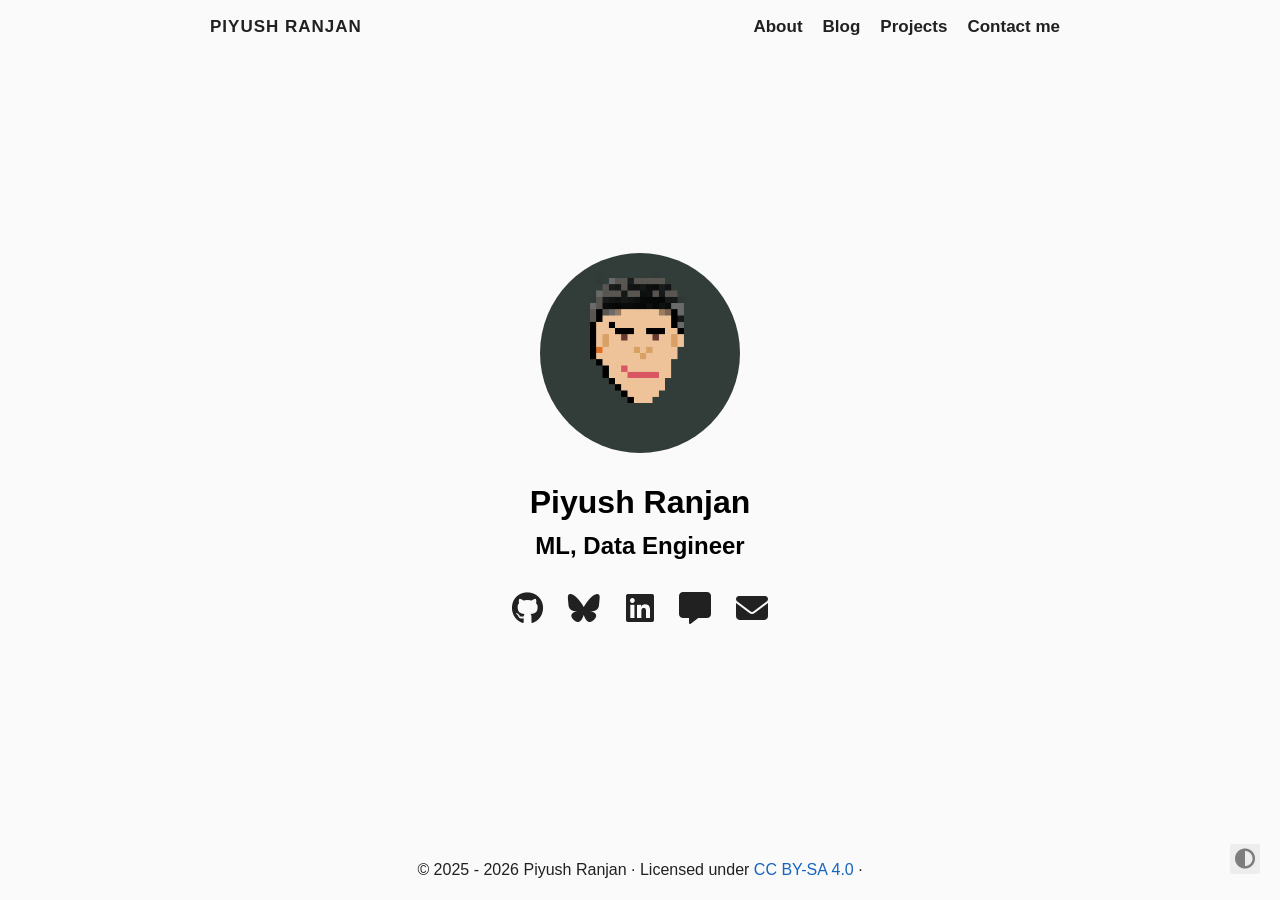
==== index.html @ a6a9a060 "deployment - Fri Jan  2 19:40:59 2026" ====
<!DOCTYPE html>
<html lang="en">

<head><script src="/livereload.js?mindelay=10&amp;v=2&amp;port=1313&amp;path=livereload" data-no-instant defer></script>
  <title>Piyush Ranjan</title>
  <meta charset="utf-8">
<meta name="viewport" content="width=device-width, initial-scale=1.0">
<meta name="color-scheme" content="light dark">




<meta name="author" content="Piyush Ranjan">
<meta name="description" content="My personal devlog">
<meta name="keywords" content="blog,developer,ml,ai">



  <meta name="twitter:card" content="summary">
  <meta name="twitter:title" content="Piyush Ranjan">
  <meta name="twitter:description" content="My personal devlog">

<meta property="og:url" content="http://localhost:1313/">
  <meta property="og:site_name" content="Piyush Ranjan">
  <meta property="og:title" content="Piyush Ranjan">
  <meta property="og:description" content="My personal devlog">
  <meta property="og:locale" content="en">
  <meta property="og:type" content="website">




<link rel="canonical" href="http://localhost:1313/">


<link rel="preload" href="/fonts/fa-brands-400.woff2" as="font" type="font/woff2" crossorigin>
<link rel="preload" href="/fonts/fa-regular-400.woff2" as="font" type="font/woff2" crossorigin>
<link rel="preload" href="/fonts/fa-solid-900.woff2" as="font" type="font/woff2" crossorigin>


  
  
  <link rel="stylesheet" href="/css/coder.css" media="screen">






  
    
    
    <link rel="stylesheet" href="/css/coder-dark.css" media="screen">
  



 




<link rel="icon" type="image/svg+xml" href="/favicon.svg" sizes="any">
<link rel="icon" type="image/png" href="/images/favicon-32x32.png" sizes="32x32">
<link rel="icon" type="image/png" href="/images/favicon-16x16.png" sizes="16x16">

<link rel="apple-touch-icon" href="/apple-touch-icon.png">
<link rel="apple-touch-icon" sizes="180x180" href="/apple-touch-icon.png">

<link rel="manifest" href="/site.webmanifest">
<link rel="mask-icon" href="/images/safari-pinned-tab.svg" color="#5bbad5">


<link rel="alternate" type="application/rss+xml" href="/index.xml" title="Piyush Ranjan" />


<meta name="generator" content="Hugo 0.151.2">





</head>






<body class="preload-transitions colorscheme-auto">
  
<div class="float-container">
    <a id="dark-mode-toggle" class="colorscheme-toggle">
        <i class="fa-solid fa-adjust fa-fw" aria-hidden="true"></i>
    </a>
</div>


  <main class="wrapper">
    <nav class="navigation">
  <section class="container">
    
    <a class="navigation-title" href="http://localhost:1313/">
      Piyush Ranjan
    </a>
    
    
      <input type="checkbox" id="menu-toggle" />
      <label class="menu-button float-right" for="menu-toggle">
        <i class="fa-solid fa-bars fa-fw" aria-hidden="true"></i>
      </label>
      <ul class="navigation-list">
        
          
            <li class="navigation-item">
              <a class="navigation-link " href="/about/">About</a>
            </li>
          
            <li class="navigation-item">
              <a class="navigation-link " href="/posts/">Blog</a>
            </li>
          
            <li class="navigation-item">
              <a class="navigation-link " href="/projects/">Projects</a>
            </li>
          
            <li class="navigation-item">
              <a class="navigation-link " href="/contact/">Contact me</a>
            </li>
          
        
        
      </ul>
    
  </section>
</nav>


    <div class="content">
      
  <section class="container centered">
  <div class="about">
    
  
    <div class="avatar"><img src="/images/avatar.png" alt="avatar"></div>
  




    <h1>Piyush Ranjan</h1>

<h2>ML, Data Engineer<br></h2>



    
<ul>
  
    
      <li>
        <a href="https://github.com/piyuple/" aria-label="Github"   >
          <i class="fa-brands fa-github fa-2x" aria-hidden="true"></i>
        </a>
      </li>
    
  
    
      <li>
        <a href="https://bsky.app/profile/piyuple.dev" aria-label="BlueSky"   >
          <i class="fa-brands fa-bluesky fa-2x" aria-hidden="true"></i>
        </a>
      </li>
    
  
    
      <li>
        <a href="https://www.linkedin.com/in/piyuple/" aria-label="LinkedIn"   >
          <i class="fa-brands fa-linkedin fa-2x" aria-hidden="true"></i>
        </a>
      </li>
    
  
    
      <li>
        <a href="https://matrix.to/#/@piyuple:matrix.org" aria-label="Matrix"   >
          <i class="fa-solid fa-message fa-2x" aria-hidden="true"></i>
        </a>
      </li>
    
  
    
      <li>
        <a href="mailto:hello@piyuple.dev" aria-label="Mail"   >
          <i class="fa-solid fa-envelope fa-2x" aria-hidden="true"></i>
        </a>
      </li>
    
  
</ul>

  </div>

  

</section>


    </div>

    <footer class="footer">
  <section class="container">
    ©
    
      2025 -
    
    2026
     Piyush Ranjan 
    ·
    
      Licensed under <a rel="license" href="http://creativecommons.org/licenses/by-sa/4.0/">CC BY-SA 4.0</a>
    ·
    
    
  </section>
</footer>

  </main>

  

  
  
  <script src="/js/coder.js"></script>
  

  

  


  

  

  

  

  

  

  

  

  

  

  

  

  

  

  

  

  
</body>
</html>
---- css/coder-dark.css ----
body.colorscheme-dark {
  color: #dadada;
  background-color: #212121; }
  body.colorscheme-dark a {
    color: #42a5f5; }
  body.colorscheme-dark h1,
  body.colorscheme-dark h2,
  body.colorscheme-dark h3,
  body.colorscheme-dark h4,
  body.colorscheme-dark h5,
  body.colorscheme-dark h6 {
    color: #dadada; }
    body.colorscheme-dark h1:hover .heading-link,
    body.colorscheme-dark h2:hover .heading-link,
    body.colorscheme-dark h3:hover .heading-link,
    body.colorscheme-dark h4:hover .heading-link,
    body.colorscheme-dark h5:hover .heading-link,
    body.colorscheme-dark h6:hover .heading-link {
      visibility: visible; }
    body.colorscheme-dark h1 .heading-link,
    body.colorscheme-dark h2 .heading-link,
    body.colorscheme-dark h3 .heading-link,
    body.colorscheme-dark h4 .heading-link,
    body.colorscheme-dark h5 .heading-link,
    body.colorscheme-dark h6 .heading-link {
      color: #42a5f5;
      font-weight: inherit;
      text-decoration: none;
      font-size: 80%;
      visibility: hidden; }
    body.colorscheme-dark h1 .title-link,
    body.colorscheme-dark h2 .title-link,
    body.colorscheme-dark h3 .title-link,
    body.colorscheme-dark h4 .title-link,
    body.colorscheme-dark h5 .title-link,
    body.colorscheme-dark h6 .title-link {
      color: inherit;
      font-weight: inherit;
      text-decoration: none; }
  body.colorscheme-dark pre code {
    background-color: inherit;
    color: inherit; }
  body.colorscheme-dark code {
    background-color: #4f4f4f;
    color: #dadada; }
  body.colorscheme-dark blockquote {
    border-left: 2px solid #424242; }
  body.colorscheme-dark th,
  body.colorscheme-dark td {
    padding: 1.6rem; }
  body.colorscheme-dark table {
    border-collapse: collapse; }
  body.colorscheme-dark table td,
  body.colorscheme-dark table th {
    border: 2px solid #dadada; }
  body.colorscheme-dark table tr:first-child th {
    border-top: 0; }
  body.colorscheme-dark table tr:last-child td {
    border-bottom: 0; }
  body.colorscheme-dark table tr td:first-child,
  body.colorscheme-dark table tr th:first-child {
    border-left: 0; }
  body.colorscheme-dark table tr td:last-child,
  body.colorscheme-dark table tr th:last-child {
    border-right: 0; }

@media (prefers-color-scheme: dark) {
  body.colorscheme-auto {
    color: #dadada;
    background-color: #212121; }
    body.colorscheme-auto a {
      color: #42a5f5; }
    body.colorscheme-auto h1,
    body.colorscheme-auto h2,
    body.colorscheme-auto h3,
    body.colorscheme-auto h4,
    body.colorscheme-auto h5,
    body.colorscheme-auto h6 {
      color: #dadada; }
      body.colorscheme-auto h1:hover .heading-link,
      body.colorscheme-auto h2:hover .heading-link,
      body.colorscheme-auto h3:hover .heading-link,
      body.colorscheme-auto h4:hover .heading-link,
      body.colorscheme-auto h5:hover .heading-link,
      body.colorscheme-auto h6:hover .heading-link {
        visibility: visible; }
      body.colorscheme-auto h1 .heading-link,
      body.colorscheme-auto h2 .heading-link,
      body.colorscheme-auto h3 .heading-link,
      body.colorscheme-auto h4 .heading-link,
      body.colorscheme-auto h5 .heading-link,
      body.colorscheme-auto h6 .heading-link {
        color: #42a5f5;
        font-weight: inherit;
        text-decoration: none;
        font-size: 80%;
        visibility: hidden; }
      body.colorscheme-auto h1 .title-link,
      body.colorscheme-auto h2 .title-link,
      body.colorscheme-auto h3 .title-link,
      body.colorscheme-auto h4 .title-link,
      body.colorscheme-auto h5 .title-link,
      body.colorscheme-auto h6 .title-link {
        color: inherit;
        font-weight: inherit;
        text-decoration: none; }
    body.colorscheme-auto pre code {
      background-color: inherit;
      color: inherit; }
    body.colorscheme-auto code {
      background-color: #4f4f4f;
      color: #dadada; }
    body.colorscheme-auto blockquote {
      border-left: 2px solid #424242; }
    body.colorscheme-auto th,
    body.colorscheme-auto td {
      padding: 1.6rem; }
    body.colorscheme-auto table {
      border-collapse: collapse; }
    body.colorscheme-auto table td,
    body.colorscheme-auto table th {
      border: 2px solid #dadada; }
    body.colorscheme-auto table tr:first-child th {
      border-top: 0; }
    body.colorscheme-auto table tr:last-child td {
      border-bottom: 0; }
    body.colorscheme-auto table tr td:first-child,
    body.colorscheme-auto table tr th:first-child {
      border-left: 0; }
    body.colorscheme-auto table tr td:last-child,
    body.colorscheme-auto table tr th:last-child {
      border-right: 0; } }

body.colorscheme-dark .content .post .tags .tag {
  background-color: #424242; }
  body.colorscheme-dark .content .post .tags .tag a {
    color: #dadada; }
  body.colorscheme-dark .content .post .tags .tag a:active {
    color: #dadada; }

body.colorscheme-dark .content .list ul li .title {
  color: #dadada; }
  body.colorscheme-dark .content .list ul li .title:hover, body.colorscheme-dark .content .list ul li .title:focus {
    color: #42a5f5; }

body.colorscheme-dark .content .centered .about ul li a {
  color: #dadada; }
  body.colorscheme-dark .content .centered .about ul li a:hover, body.colorscheme-dark .content .centered .about ul li a:focus {
    color: #42a5f5; }

@media (prefers-color-scheme: dark) {
  body.colorscheme-auto .content .post .tags .tag {
    background-color: #424242; }
    body.colorscheme-auto .content .post .tags .tag a {
      color: #dadada; }
    body.colorscheme-auto .content .post .tags .tag a:active {
      color: #dadada; }
  body.colorscheme-auto .content .list ul li .title {
    color: #dadada; }
    body.colorscheme-auto .content .list ul li .title:hover, body.colorscheme-auto .content .list ul li .title:focus {
      color: #42a5f5; }
  body.colorscheme-auto .content .centered .about ul li a {
    color: #dadada; }
    body.colorscheme-auto .content .centered .about ul li a:hover, body.colorscheme-auto .content .centered .about ul li a:focus {
      color: #42a5f5; } }

body.colorscheme-dark .notice .notice-title {
  border-bottom: 1px solid #212121; }

@media (prefers-color-scheme: dark) {
  body.colorscheme-auto .notice .notice-title {
    border-bottom: 1px solid #212121; } }

body.colorscheme-dark .navigation a,
body.colorscheme-dark .navigation span {
  color: #dadada; }

body.colorscheme-dark .navigation a:hover, body.colorscheme-dark .navigation a:focus {
  color: #42a5f5; }

@media only screen and (max-width: 768px) {
  body.colorscheme-dark .navigation .navigation-list {
    background-color: #212121;
    border-top: solid 2px #424242;
    border-bottom: solid 2px #424242; } }

@media only screen and (max-width: 768px) {
  body.colorscheme-dark .navigation .navigation-list .menu-separator {
    border-top: 2px solid #dadada; } }

@media only screen and (max-width: 768px) {
  body.colorscheme-dark .navigation #menu-toggle:checked + label > i {
    color: #424242; } }

body.colorscheme-dark .navigation i {
  color: #dadada; }
  body.colorscheme-dark .navigation i:hover, body.colorscheme-dark .navigation i:focus {
    color: #42a5f5; }

body.colorscheme-dark .navigation .menu-button i:hover, body.colorscheme-dark .navigation .menu-button i:focus {
  color: #dadada; }

@media (prefers-color-scheme: dark) {
  body.colorscheme-auto .navigation a,
  body.colorscheme-auto .navigation span {
    color: #dadada; }
  body.colorscheme-auto .navigation a:hover, body.colorscheme-auto .navigation a:focus {
    color: #42a5f5; } }

@media only screen and (prefers-color-scheme: dark) and (max-width: 768px) {
  body.colorscheme-auto .navigation .navigation-list {
    background-color: #212121;
    border-top: solid 2px #424242;
    border-bottom: solid 2px #424242; } }

@media only screen and (prefers-color-scheme: dark) and (max-width: 768px) {
  body.colorscheme-auto .navigation .navigation-list .menu-separator {
    border-top: 2px solid #dadada; } }

@media only screen and (prefers-color-scheme: dark) and (max-width: 768px) {
  body.colorscheme-auto .navigation #menu-toggle:checked + label > i {
    color: #424242; } }

@media (prefers-color-scheme: dark) {
  body.colorscheme-auto .navigation i {
    color: #dadada; }
    body.colorscheme-auto .navigation i:hover, body.colorscheme-auto .navigation i:focus {
      color: #42a5f5; }
  body.colorscheme-auto .navigation .menu-button i:hover, body.colorscheme-auto .navigation .menu-button i:focus {
    color: #dadada; } }

body.colorscheme-dark .tabs label.tab-label {
  background-color: #424242;
  border-color: #4f4f4f; }

body.colorscheme-dark .tabs input.tab-input:checked + label.tab-label {
  background-color: #212121; }

body.colorscheme-dark .tabs .tab-content {
  background-color: #212121;
  border-color: #4f4f4f; }

@media (prefers-color-scheme: dark) {
  body.colorscheme-auto .tabs label.tab-label {
    background-color: #424242;
    border-color: #4f4f4f; }
  body.colorscheme-auto .tabs input.tab-input:checked + label.tab-label {
    background-color: #212121; }
  body.colorscheme-auto .tabs .tab-content {
    background-color: #212121;
    border-color: #4f4f4f; } }

body.colorscheme-dark .taxonomy-element {
  background-color: #424242; }
  body.colorscheme-dark .taxonomy-element a {
    color: #dadada; }
  body.colorscheme-dark .taxonomy-element a:active {
    color: #dadada; }

@media (prefers-color-scheme: dark) {
  body.colorscheme-auto .taxonomy-element {
    background-color: #424242; }
    body.colorscheme-auto .taxonomy-element a {
      color: #dadada; }
    body.colorscheme-auto .taxonomy-element a:active {
      color: #dadada; } }

body.colorscheme-dark .footer a {
  color: #42a5f5; }

@media (prefers-color-scheme: dark) {
  body.colorscheme-auto .footer a {
    color: #42a5f5; } }

body.colorscheme-dark .float-container a {
  color: #dadada;
  background-color: #424242; }
  body.colorscheme-dark .float-container a:hover, body.colorscheme-dark .float-container a:focus {
    color: #42a5f5; }
    @media only screen and (max-width: 768px) {
      body.colorscheme-dark .float-container a:hover, body.colorscheme-dark .float-container a:focus {
        color: #dadada; } }
@media (prefers-color-scheme: dark) {
  body.colorscheme-auto .float-container a {
    color: #dadada;
    background-color: #424242; }
    body.colorscheme-auto .float-container a:hover, body.colorscheme-auto .float-container a:focus {
      color: #42a5f5; } }
    @media only screen and (prefers-color-scheme: dark) and (max-width: 768px) {
      body.colorscheme-auto .float-container a:hover, body.colorscheme-auto .float-container a:focus {
        color: #dadada; } }
body.colorscheme-dark {
  /* Background */
  /* PreWrapper */
  /* Other */
  /* Error */
  /* CodeLine */
  /* LineLink */
  /* LineTableTD */
  /* LineTable */
  /* LineHighlight */
  /* LineNumbersTable */
  /* LineNumbers */
  /* Line */
  /* Keyword */
  /* KeywordConstant */
  /* KeywordDeclaration */
  /* KeywordNamespace */
  /* KeywordPseudo */
  /* KeywordReserved */
  /* KeywordType */
  /* Name */
  /* NameAttribute */
  /* NameBuiltin */
  /* NameBuiltinPseudo */
  /* NameClass */
  /* NameConstant */
  /* NameDecorator */
  /* NameEntity */
  /* NameException */
  /* NameFunction */
  /* NameFunctionMagic */
  /* NameLabel */
  /* NameNamespace */
  /* NameOther */
  /* NameProperty */
  /* NameTag */
  /* NameVariable */
  /* NameVariableClass */
  /* NameVariableGlobal */
  /* NameVariableInstance */
  /* NameVariableMagic */
  /* Literal */
  /* LiteralDate */
  /* LiteralString */
  /* LiteralStringAffix */
  /* LiteralStringBacktick */
  /* LiteralStringChar */
  /* LiteralStringDelimiter */
  /* LiteralStringDoc */
  /* LiteralStringDouble */
  /* LiteralStringEscape */
  /* LiteralStringHeredoc */
  /* LiteralStringInterpol */
  /* LiteralStringOther */
  /* LiteralStringRegex */
  /* LiteralStringSingle */
  /* LiteralStringSymbol */
  /* LiteralNumber */
  /* LiteralNumberBin */
  /* LiteralNumberFloat */
  /* LiteralNumberHex */
  /* LiteralNumberInteger */
  /* LiteralNumberIntegerLong */
  /* LiteralNumberOct */
  /* Operator */
  /* OperatorWord */
  /* Punctuation */
  /* Comment */
  /* CommentHashbang */
  /* CommentMultiline */
  /* CommentSingle */
  /* CommentSpecial */
  /* CommentPreproc */
  /* CommentPreprocFile */
  /* Generic */
  /* GenericDeleted */
  /* GenericEmph */
  /* GenericError */
  /* GenericHeading */
  /* GenericInserted */
  /* GenericOutput */
  /* GenericPrompt */
  /* GenericStrong */
  /* GenericSubheading */
  /* GenericTraceback */
  /* GenericUnderline */
  /* TextWhitespace */ }
  body.colorscheme-dark .bg {
    color: #c9d1d9;
    background-color: #0d1117; }
  body.colorscheme-dark .chroma {
    color: #c9d1d9;
    background-color: #0d1117; }
  body.colorscheme-dark .chroma .err {
    color: #f85149; }
  body.colorscheme-dark .chroma .lnlinks {
    outline: none;
    text-decoration: none;
    color: inherit; }
  body.colorscheme-dark .chroma .lntd {
    vertical-align: top;
    padding: 0;
    margin: 0;
    border: 0; }
  body.colorscheme-dark .chroma .lntable {
    border-spacing: 0;
    padding: 0;
    margin: 0;
    border: 0; }
  body.colorscheme-dark .chroma .hl {
    background-color: #ffffcc; }
  body.colorscheme-dark .chroma .lnt {
    white-space: pre;
    user-select: none;
    margin-right: 0.4em;
    padding: 0 0.4em 0 0.4em;
    color: #64686c; }
  body.colorscheme-dark .chroma .ln {
    white-space: pre;
    user-select: none;
    margin-right: 0.4em;
    padding: 0 0.4em 0 0.4em;
    color: #6e7681; }
  body.colorscheme-dark .chroma .line {
    display: flex; }
  body.colorscheme-dark .chroma .k {
    color: #ff7b72; }
  body.colorscheme-dark .chroma .kc {
    color: #79c0ff; }
  body.colorscheme-dark .chroma .kd {
    color: #ff7b72; }
  body.colorscheme-dark .chroma .kn {
    color: #ff7b72; }
  body.colorscheme-dark .chroma .kp {
    color: #79c0ff; }
  body.colorscheme-dark .chroma .kr {
    color: #ff7b72; }
  body.colorscheme-dark .chroma .kt {
    color: #ff7b72; }
  body.colorscheme-dark .chroma .nc {
    color: #f0883e;
    font-weight: bold; }
  body.colorscheme-dark .chroma .no {
    color: #79c0ff;
    font-weight: bold; }
  body.colorscheme-dark .chroma .nd {
    color: #d2a8ff;
    font-weight: bold; }
  body.colorscheme-dark .chroma .ni {
    color: #ffa657; }
  body.colorscheme-dark .chroma .ne {
    color: #f0883e;
    font-weight: bold; }
  body.colorscheme-dark .chroma .nf {
    color: #d2a8ff;
    font-weight: bold; }
  body.colorscheme-dark .chroma .nl {
    color: #79c0ff;
    font-weight: bold; }
  body.colorscheme-dark .chroma .nn {
    color: #ff7b72; }
  body.colorscheme-dark .chroma .py {
    color: #79c0ff; }
  body.colorscheme-dark .chroma .nt {
    color: #7ee787; }
  body.colorscheme-dark .chroma .nv {
    color: #79c0ff; }
  body.colorscheme-dark .chroma .l {
    color: #a5d6ff; }
  body.colorscheme-dark .chroma .ld {
    color: #79c0ff; }
  body.colorscheme-dark .chroma .s {
    color: #a5d6ff; }
  body.colorscheme-dark .chroma .sa {
    color: #79c0ff; }
  body.colorscheme-dark .chroma .sb {
    color: #a5d6ff; }
  body.colorscheme-dark .chroma .sc {
    color: #a5d6ff; }
  body.colorscheme-dark .chroma .dl {
    color: #79c0ff; }
  body.colorscheme-dark .chroma .sd {
    color: #a5d6ff; }
  body.colorscheme-dark .chroma .s2 {
    color: #a5d6ff; }
  body.colorscheme-dark .chroma .se {
    color: #79c0ff; }
  body.colorscheme-dark .chroma .sh {
    color: #79c0ff; }
  body.colorscheme-dark .chroma .si {
    color: #a5d6ff; }
  body.colorscheme-dark .chroma .sx {
    color: #a5d6ff; }
  body.colorscheme-dark .chroma .sr {
    color: #79c0ff; }
  body.colorscheme-dark .chroma .s1 {
    color: #a5d6ff; }
  body.colorscheme-dark .chroma .ss {
    color: #a5d6ff; }
  body.colorscheme-dark .chroma .m {
    color: #a5d6ff; }
  body.colorscheme-dark .chroma .mb {
    color: #a5d6ff; }
  body.colorscheme-dark .chroma .mf {
    color: #a5d6ff; }
  body.colorscheme-dark .chroma .mh {
    color: #a5d6ff; }
  body.colorscheme-dark .chroma .mi {
    color: #a5d6ff; }
  body.colorscheme-dark .chroma .il {
    color: #a5d6ff; }
  body.colorscheme-dark .chroma .mo {
    color: #a5d6ff; }
  body.colorscheme-dark .chroma .o {
    color: #ff7b72;
    font-weight: bold; }
  body.colorscheme-dark .chroma .ow {
    color: #ff7b72;
    font-weight: bold; }
  body.colorscheme-dark .chroma .c {
    color: #8b949e;
    font-style: italic; }
  body.colorscheme-dark .chroma .ch {
    color: #8b949e;
    font-style: italic; }
  body.colorscheme-dark .chroma .cm {
    color: #8b949e;
    font-style: italic; }
  body.colorscheme-dark .chroma .c1 {
    color: #8b949e;
    font-style: italic; }
  body.colorscheme-dark .chroma .cs {
    color: #8b949e;
    font-weight: bold;
    font-style: italic; }
  body.colorscheme-dark .chroma .cp {
    color: #8b949e;
    font-weight: bold;
    font-style: italic; }
  body.colorscheme-dark .chroma .cpf {
    color: #8b949e;
    font-weight: bold;
    font-style: italic; }
  body.colorscheme-dark .chroma .gd {
    color: #ffa198;
    background-color: #490202; }
  body.colorscheme-dark .chroma .ge {
    font-style: italic; }
  body.colorscheme-dark .chroma .gr {
    color: #ffa198; }
  body.colorscheme-dark .chroma .gh {
    color: #79c0ff;
    font-weight: bold; }
  body.colorscheme-dark .chroma .gi {
    color: #56d364;
    background-color: #0f5323; }
  body.colorscheme-dark .chroma .go {
    color: #8b949e; }
  body.colorscheme-dark .chroma .gp {
    color: #8b949e; }
  body.colorscheme-dark .chroma .gs {
    font-weight: bold; }
  body.colorscheme-dark .chroma .gu {
    color: #79c0ff; }
  body.colorscheme-dark .chroma .gt {
    color: #ff7b72; }
  body.colorscheme-dark .chroma .gl {
    text-decoration: underline; }
  body.colorscheme-dark .chroma .w {
    color: #6e7681; }

@media (prefers-color-scheme: dark) {
  body.colorscheme-auto {
    /* Background */
    /* PreWrapper */
    /* Other */
    /* Error */
    /* CodeLine */
    /* LineLink */
    /* LineTableTD */
    /* LineTable */
    /* LineHighlight */
    /* LineNumbersTable */
    /* LineNumbers */
    /* Line */
    /* Keyword */
    /* KeywordConstant */
    /* KeywordDeclaration */
    /* KeywordNamespace */
    /* KeywordPseudo */
    /* KeywordReserved */
    /* KeywordType */
    /* Name */
    /* NameAttribute */
    /* NameBuiltin */
    /* NameBuiltinPseudo */
    /* NameClass */
    /* NameConstant */
    /* NameDecorator */
    /* NameEntity */
    /* NameException */
    /* NameFunction */
    /* NameFunctionMagic */
    /* NameLabel */
    /* NameNamespace */
    /* NameOther */
    /* NameProperty */
    /* NameTag */
    /* NameVariable */
    /* NameVariableClass */
    /* NameVariableGlobal */
    /* NameVariableInstance */
    /* NameVariableMagic */
    /* Literal */
    /* LiteralDate */
    /* LiteralString */
    /* LiteralStringAffix */
    /* LiteralStringBacktick */
    /* LiteralStringChar */
    /* LiteralStringDelimiter */
    /* LiteralStringDoc */
    /* LiteralStringDouble */
    /* LiteralStringEscape */
    /* LiteralStringHeredoc */
    /* LiteralStringInterpol */
    /* LiteralStringOther */
    /* LiteralStringRegex */
    /* LiteralStringSingle */
    /* LiteralStringSymbol */
    /* LiteralNumber */
    /* LiteralNumberBin */
    /* LiteralNumberFloat */
    /* LiteralNumberHex */
    /* LiteralNumberInteger */
    /* LiteralNumberIntegerLong */
    /* LiteralNumberOct */
    /* Operator */
    /* OperatorWord */
    /* Punctuation */
    /* Comment */
    /* CommentHashbang */
    /* CommentMultiline */
    /* CommentSingle */
    /* CommentSpecial */
    /* CommentPreproc */
    /* CommentPreprocFile */
    /* Generic */
    /* GenericDeleted */
    /* GenericEmph */
    /* GenericError */
    /* GenericHeading */
    /* GenericInserted */
    /* GenericOutput */
    /* GenericPrompt */
    /* GenericStrong */
    /* GenericSubheading */
    /* GenericTraceback */
    /* GenericUnderline */
    /* TextWhitespace */ }
    body.colorscheme-auto .bg {
      color: #c9d1d9;
      background-color: #0d1117; }
    body.colorscheme-auto .chroma {
      color: #c9d1d9;
      background-color: #0d1117; }
    body.colorscheme-auto .chroma .err {
      color: #f85149; }
    body.colorscheme-auto .chroma .lnlinks {
      outline: none;
      text-decoration: none;
      color: inherit; }
    body.colorscheme-auto .chroma .lntd {
      vertical-align: top;
      padding: 0;
      margin: 0;
      border: 0; }
    body.colorscheme-auto .chroma .lntable {
      border-spacing: 0;
      padding: 0;
      margin: 0;
      border: 0; }
    body.colorscheme-auto .chroma .hl {
      background-color: #ffffcc; }
    body.colorscheme-auto .chroma .lnt {
      white-space: pre;
      user-select: none;
      margin-right: 0.4em;
      padding: 0 0.4em 0 0.4em;
      color: #64686c; }
    body.colorscheme-auto .chroma .ln {
      white-space: pre;
      user-select: none;
      margin-right: 0.4em;
      padding: 0 0.4em 0 0.4em;
      color: #6e7681; }
    body.colorscheme-auto .chroma .line {
      display: flex; }
    body.colorscheme-auto .chroma .k {
      color: #ff7b72; }
    body.colorscheme-auto .chroma .kc {
      color: #79c0ff; }
    body.colorscheme-auto .chroma .kd {
      color: #ff7b72; }
    body.colorscheme-auto .chroma .kn {
      color: #ff7b72; }
    body.colorscheme-auto .chroma .kp {
      color: #79c0ff; }
    body.colorscheme-auto .chroma .kr {
      color: #ff7b72; }
    body.colorscheme-auto .chroma .kt {
      color: #ff7b72; }
    body.colorscheme-auto .chroma .nc {
      color: #f0883e;
      font-weight: bold; }
    body.colorscheme-auto .chroma .no {
      color: #79c0ff;
      font-weight: bold; }
    body.colorscheme-auto .chroma .nd {
      color: #d2a8ff;
      font-weight: bold; }
    body.colorscheme-auto .chroma .ni {
      color: #ffa657; }
    body.colorscheme-auto .chroma .ne {
      color: #f0883e;
      font-weight: bold; }
    body.colorscheme-auto .chroma .nf {
      color: #d2a8ff;
      font-weight: bold; }
    body.colorscheme-auto .chroma .nl {
      color: #79c0ff;
      font-weight: bold; }
    body.colorscheme-auto .chroma .nn {
      color: #ff7b72; }
    body.colorscheme-auto .chroma .py {
      color: #79c0ff; }
    body.colorscheme-auto .chroma .nt {
      color: #7ee787; }
    body.colorscheme-auto .chroma .nv {
      color: #79c0ff; }
    body.colorscheme-auto .chroma .l {
      color: #a5d6ff; }
    body.colorscheme-auto .chroma .ld {
      color: #79c0ff; }
    body.colorscheme-auto .chroma .s {
      color: #a5d6ff; }
    body.colorscheme-auto .chroma .sa {
      color: #79c0ff; }
    body.colorscheme-auto .chroma .sb {
      color: #a5d6ff; }
    body.colorscheme-auto .chroma .sc {
      color: #a5d6ff; }
    body.colorscheme-auto .chroma .dl {
      color: #79c0ff; }
    body.colorscheme-auto .chroma .sd {
      color: #a5d6ff; }
    body.colorscheme-auto .chroma .s2 {
      color: #a5d6ff; }
    body.colorscheme-auto .chroma .se {
      color: #79c0ff; }
    body.colorscheme-auto .chroma .sh {
      color: #79c0ff; }
    body.colorscheme-auto .chroma .si {
      color: #a5d6ff; }
    body.colorscheme-auto .chroma .sx {
      color: #a5d6ff; }
    body.colorscheme-auto .chroma .sr {
      color: #79c0ff; }
    body.colorscheme-auto .chroma .s1 {
      color: #a5d6ff; }
    body.colorscheme-auto .chroma .ss {
      color: #a5d6ff; }
    body.colorscheme-auto .chroma .m {
      color: #a5d6ff; }
    body.colorscheme-auto .chroma .mb {
      color: #a5d6ff; }
    body.colorscheme-auto .chroma .mf {
      color: #a5d6ff; }
    body.colorscheme-auto .chroma .mh {
      color: #a5d6ff; }
    body.colorscheme-auto .chroma .mi {
      color: #a5d6ff; }
    body.colorscheme-auto .chroma .il {
      color: #a5d6ff; }
    body.colorscheme-auto .chroma .mo {
      color: #a5d6ff; }
    body.colorscheme-auto .chroma .o {
      color: #ff7b72;
      font-weight: bold; }
    body.colorscheme-auto .chroma .ow {
      color: #ff7b72;
      font-weight: bold; }
    body.colorscheme-auto .chroma .c {
      color: #8b949e;
      font-style: italic; }
    body.colorscheme-auto .chroma .ch {
      color: #8b949e;
      font-style: italic; }
    body.colorscheme-auto .chroma .cm {
      color: #8b949e;
      font-style: italic; }
    body.colorscheme-auto .chroma .c1 {
      color: #8b949e;
      font-style: italic; }
    body.colorscheme-auto .chroma .cs {
      color: #8b949e;
      font-weight: bold;
      font-style: italic; }
    body.colorscheme-auto .chroma .cp {
      color: #8b949e;
      font-weight: bold;
      font-style: italic; }
    body.colorscheme-auto .chroma .cpf {
      color: #8b949e;
      font-weight: bold;
      font-style: italic; }
    body.colorscheme-auto .chroma .gd {
      color: #ffa198;
      background-color: #490202; }
    body.colorscheme-auto .chroma .ge {
      font-style: italic; }
    body.colorscheme-auto .chroma .gr {
      color: #ffa198; }
    body.colorscheme-auto .chroma .gh {
      color: #79c0ff;
      font-weight: bold; }
    body.colorscheme-auto .chroma .gi {
      color: #56d364;
      background-color: #0f5323; }
    body.colorscheme-auto .chroma .go {
      color: #8b949e; }
    body.colorscheme-auto .chroma .gp {
      color: #8b949e; }
    body.colorscheme-auto .chroma .gs {
      font-weight: bold; }
    body.colorscheme-auto .chroma .gu {
      color: #79c0ff; }
    body.colorscheme-auto .chroma .gt {
      color: #ff7b72; }
    body.colorscheme-auto .chroma .gl {
      text-decoration: underline; }
    body.colorscheme-auto .chroma .w {
      color: #6e7681; } }

/*# sourceMappingURL=coder-dark.css.map */
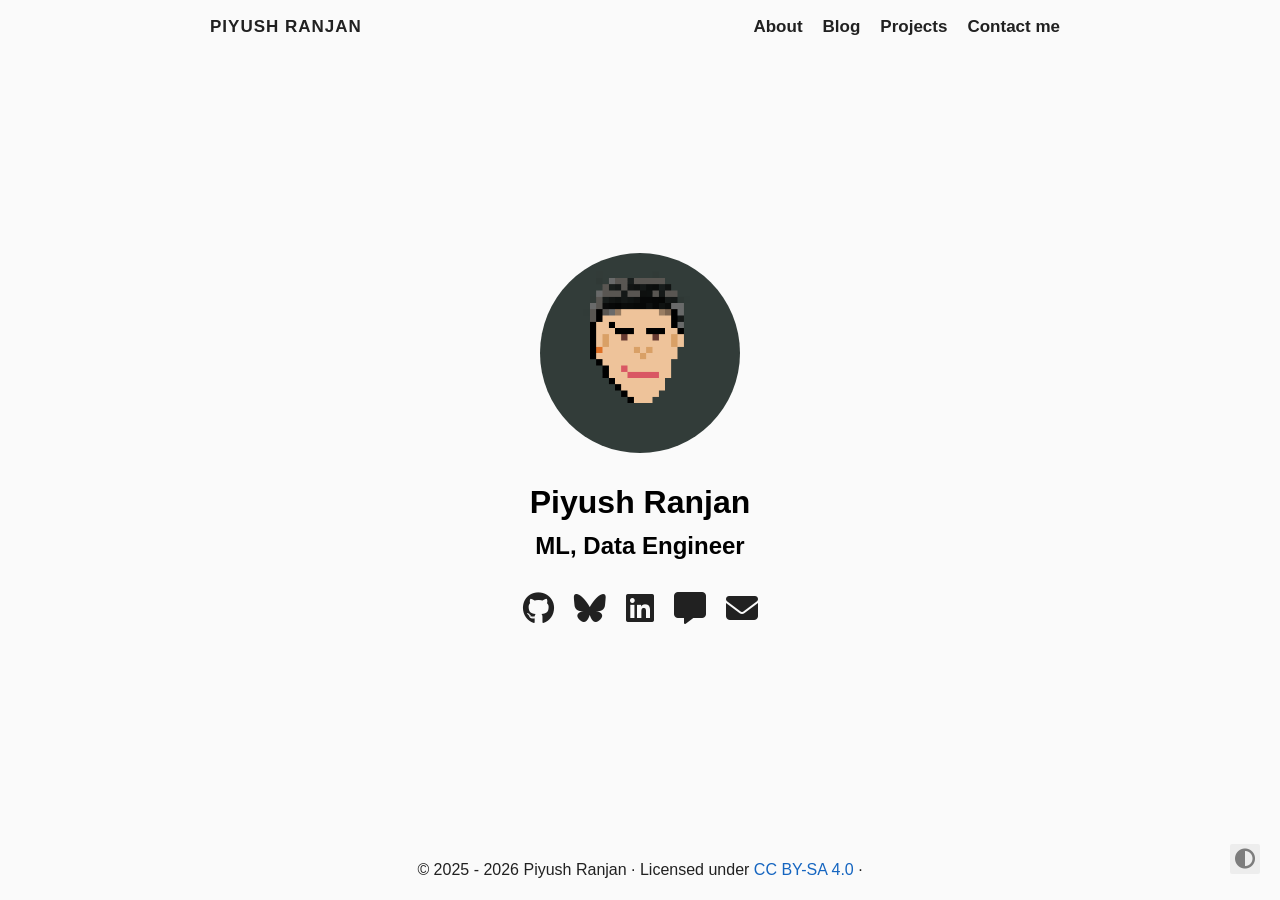
==== commit 8241ea9d: "deployment - Fri Jan  2 21:03:40 2026" ====
--- a/index.html
+++ b/index.html
@@ -1,276 +1,9 @@
-<!DOCTYPE html>
-<html lang="en">
-
-<head><script src="/livereload.js?mindelay=10&amp;v=2&amp;port=1313&amp;path=livereload" data-no-instant defer></script>
-  <title>Piyush Ranjan</title>
-  <meta charset="utf-8">
-<meta name="viewport" content="width=device-width, initial-scale=1.0">
-<meta name="color-scheme" content="light dark">
-
-
-
-
-<meta name="author" content="Piyush Ranjan">
-<meta name="description" content="My personal devlog">
-<meta name="keywords" content="blog,developer,ml,ai">
-
-
-
-  <meta name="twitter:card" content="summary">
-  <meta name="twitter:title" content="Piyush Ranjan">
-  <meta name="twitter:description" content="My personal devlog">
-
-<meta property="og:url" content="http://localhost:1313/">
-  <meta property="og:site_name" content="Piyush Ranjan">
-  <meta property="og:title" content="Piyush Ranjan">
-  <meta property="og:description" content="My personal devlog">
-  <meta property="og:locale" content="en">
-  <meta property="og:type" content="website">
-
-
-
-
-<link rel="canonical" href="http://localhost:1313/">
-
-
-<link rel="preload" href="/fonts/fa-brands-400.woff2" as="font" type="font/woff2" crossorigin>
-<link rel="preload" href="/fonts/fa-regular-400.woff2" as="font" type="font/woff2" crossorigin>
-<link rel="preload" href="/fonts/fa-solid-900.woff2" as="font" type="font/woff2" crossorigin>
-
-
-  
-  
-  <link rel="stylesheet" href="/css/coder.css" media="screen">
-
-
-
-
-
-
-  
-    
-    
-    <link rel="stylesheet" href="/css/coder-dark.css" media="screen">
-  
-
-
-
- 
-
-
-
-
-<link rel="icon" type="image/svg+xml" href="/favicon.svg" sizes="any">
-<link rel="icon" type="image/png" href="/images/favicon-32x32.png" sizes="32x32">
-<link rel="icon" type="image/png" href="/images/favicon-16x16.png" sizes="16x16">
-
-<link rel="apple-touch-icon" href="/apple-touch-icon.png">
-<link rel="apple-touch-icon" sizes="180x180" href="/apple-touch-icon.png">
-
-<link rel="manifest" href="/site.webmanifest">
-<link rel="mask-icon" href="/images/safari-pinned-tab.svg" color="#5bbad5">
-
-
-<link rel="alternate" type="application/rss+xml" href="/index.xml" title="Piyush Ranjan" />
-
-
-<meta name="generator" content="Hugo 0.151.2">
-
-
-
-
-
-</head>
-
-
-
-
-
-
-<body class="preload-transitions colorscheme-auto">
-  
-<div class="float-container">
-    <a id="dark-mode-toggle" class="colorscheme-toggle">
-        <i class="fa-solid fa-adjust fa-fw" aria-hidden="true"></i>
-    </a>
-</div>
-
-
-  <main class="wrapper">
-    <nav class="navigation">
-  <section class="container">
-    
-    <a class="navigation-title" href="http://localhost:1313/">
-      Piyush Ranjan
-    </a>
-    
-    
-      <input type="checkbox" id="menu-toggle" />
-      <label class="menu-button float-right" for="menu-toggle">
-        <i class="fa-solid fa-bars fa-fw" aria-hidden="true"></i>
-      </label>
-      <ul class="navigation-list">
-        
-          
-            <li class="navigation-item">
-              <a class="navigation-link " href="/about/">About</a>
-            </li>
-          
-            <li class="navigation-item">
-              <a class="navigation-link " href="/posts/">Blog</a>
-            </li>
-          
-            <li class="navigation-item">
-              <a class="navigation-link " href="/projects/">Projects</a>
-            </li>
-          
-            <li class="navigation-item">
-              <a class="navigation-link " href="/contact/">Contact me</a>
-            </li>
-          
-        
-        
-      </ul>
-    
-  </section>
-</nav>
-
-
-    <div class="content">
-      
-  <section class="container centered">
-  <div class="about">
-    
-  
-    <div class="avatar"><img src="/images/avatar.png" alt="avatar"></div>
-  
-
-
-
-
-    <h1>Piyush Ranjan</h1>
-
-<h2>ML, Data Engineer<br></h2>
-
-
-
-    
-<ul>
-  
-    
-      <li>
-        <a href="https://github.com/piyuple/" aria-label="Github"   >
-          <i class="fa-brands fa-github fa-2x" aria-hidden="true"></i>
-        </a>
-      </li>
-    
-  
-    
-      <li>
-        <a href="https://bsky.app/profile/piyuple.dev" aria-label="BlueSky"   >
-          <i class="fa-brands fa-bluesky fa-2x" aria-hidden="true"></i>
-        </a>
-      </li>
-    
-  
-    
-      <li>
-        <a href="https://www.linkedin.com/in/piyuple/" aria-label="LinkedIn"   >
-          <i class="fa-brands fa-linkedin fa-2x" aria-hidden="true"></i>
-        </a>
-      </li>
-    
-  
-    
-      <li>
-        <a href="https://matrix.to/#/@piyuple:matrix.org" aria-label="Matrix"   >
-          <i class="fa-solid fa-message fa-2x" aria-hidden="true"></i>
-        </a>
-      </li>
-    
-  
-    
-      <li>
-        <a href="mailto:hello@piyuple.dev" aria-label="Mail"   >
-          <i class="fa-solid fa-envelope fa-2x" aria-hidden="true"></i>
-        </a>
-      </li>
-    
-  
-</ul>
-
-  </div>
-
-  
-
-</section>
-
-
-    </div>
-
-    <footer class="footer">
-  <section class="container">
-    ©
-    
-      2025 -
-    
-    2026
-     Piyush Ranjan 
-    ·
-    
-      Licensed under <a rel="license" href="http://creativecommons.org/licenses/by-sa/4.0/">CC BY-SA 4.0</a>
-    ·
-    
-    
-  </section>
-</footer>
-
-  </main>
-
-  
-
-  
-  
-  <script src="/js/coder.js"></script>
-  
-
-  
-
-  
-
-
-  
-
-  
-
-  
-
-  
-
-  
-
-  
-
-  
-
-  
-
-  
-
-  
-
-  
-
-  
-
-  
-
-  
-
-  
-
-  
-
-  
-</body>
-</html>
+<!doctype html><html lang=en><head><title>Piyush Ranjan</title><meta charset=utf-8><meta name=viewport content="width=device-width,initial-scale=1"><meta name=color-scheme content="light dark"><meta name=author content="Piyush Ranjan"><meta name=description content="My personal devlog"><meta name=keywords content="blog,developer,ml,ai"><meta name=twitter:card content="summary"><meta name=twitter:title content="Piyush Ranjan"><meta name=twitter:description content="My personal devlog"><meta property="og:url" content="https://piyuple.dev/"><meta property="og:site_name" content="Piyush Ranjan"><meta property="og:title" content="Piyush Ranjan"><meta property="og:description" content="My personal devlog"><meta property="og:locale" content="en"><meta property="og:type" content="website"><link rel=canonical href=https://piyuple.dev/><link rel=preload href=/fonts/fa-brands-400.woff2 as=font type=font/woff2 crossorigin><link rel=preload href=/fonts/fa-regular-400.woff2 as=font type=font/woff2 crossorigin><link rel=preload href=/fonts/fa-solid-900.woff2 as=font type=font/woff2 crossorigin><link rel=stylesheet href=/css/coder.min.4b392a85107b91dbdabc528edf014a6ab1a30cd44cafcd5325c8efe796794fca.css integrity="sha256-SzkqhRB7kdvavFKO3wFKarGjDNRMr81TJcjv55Z5T8o=" crossorigin=anonymous media=screen><link rel=stylesheet href=/css/coder-dark.min.a00e6364bacbc8266ad1cc81230774a1397198f8cfb7bcba29b7d6fcb54ce57f.css integrity="sha256-oA5jZLrLyCZq0cyBIwd0oTlxmPjPt7y6KbfW/LVM5X8=" crossorigin=anonymous media=screen><link rel=icon type=image/svg+xml href=/favicon.svg sizes=any><link rel=icon type=image/png href=/images/favicon-32x32.png sizes=32x32><link rel=icon type=image/png href=/images/favicon-16x16.png sizes=16x16><link rel=apple-touch-icon href=/apple-touch-icon.png><link rel=apple-touch-icon sizes=180x180 href=/apple-touch-icon.png><link rel=manifest href=/site.webmanifest><link rel=mask-icon href=/images/safari-pinned-tab.svg color=#5bbad5><link rel=alternate type=application/rss+xml href=/index.xml title="Piyush Ranjan"><meta name=generator content="Hugo 0.151.2"></head><body class="preload-transitions colorscheme-auto"><div class=float-container><a id=dark-mode-toggle class=colorscheme-toggle><i class="fa-solid fa-adjust fa-fw" aria-hidden=true></i></a></div><main class=wrapper><nav class=navigation><section class=container><a class=navigation-title href=https://piyuple.dev/>Piyush Ranjan
+</a><input type=checkbox id=menu-toggle>
+<label class="menu-button float-right" for=menu-toggle><i class="fa-solid fa-bars fa-fw" aria-hidden=true></i></label><ul class=navigation-list><li class=navigation-item><a class=navigation-link href=/about/>About</a></li><li class=navigation-item><a class=navigation-link href=/posts/>Blog</a></li><li class=navigation-item><a class=navigation-link href=/projects/>Projects</a></li><li class=navigation-item><a class=navigation-link href=/contact/>Contact me</a></li></ul></section></nav><div class=content><section class="container centered"><div class=about><div class=avatar><img src=/images/avatar.png alt=avatar></div><h1>Piyush Ranjan</h1><h2>ML, Data Engineer<br></h2><ul><li><a href=https://github.com/piyuple/ aria-label=Github><i class="fa-brands fa-github fa-2x" aria-hidden=true></i></a></li><li><a href=https://bsky.app/profile/piyuple.dev aria-label=BlueSky><i class="fa-brands fa-bluesky fa-2x" aria-hidden=true></i></a></li><li><a href=https://www.linkedin.com/in/piyuple/ aria-label=LinkedIn><i class="fa-brands fa-linkedin fa-2x" aria-hidden=true></i></a></li><li><a href=https://matrix.to/#/@piyuple:matrix.org aria-label=Matrix><i class="fa-solid fa-message fa-2x" aria-hidden=true></i></a></li><li><a href=mailto:hello@piyuple.dev aria-label=Mail><i class="fa-solid fa-envelope fa-2x" aria-hidden=true></i></a></li></ul></div></section></div><footer class=footer><section class=container>©
+2025 -
+2026
+Piyush Ranjan
+·
+Licensed under <a rel=license href=http://creativecommons.org/licenses/by-sa/4.0/>CC BY-SA 4.0</a>
+·</section></footer></main><script src=/js/coder.min.6ae284be93d2d19dad1f02b0039508d9aab3180a12a06dcc71b0b0ef7825a317.js integrity="sha256-auKEvpPS0Z2tHwKwA5UI2aqzGAoSoG3McbCw73gloxc="></script></body></html>
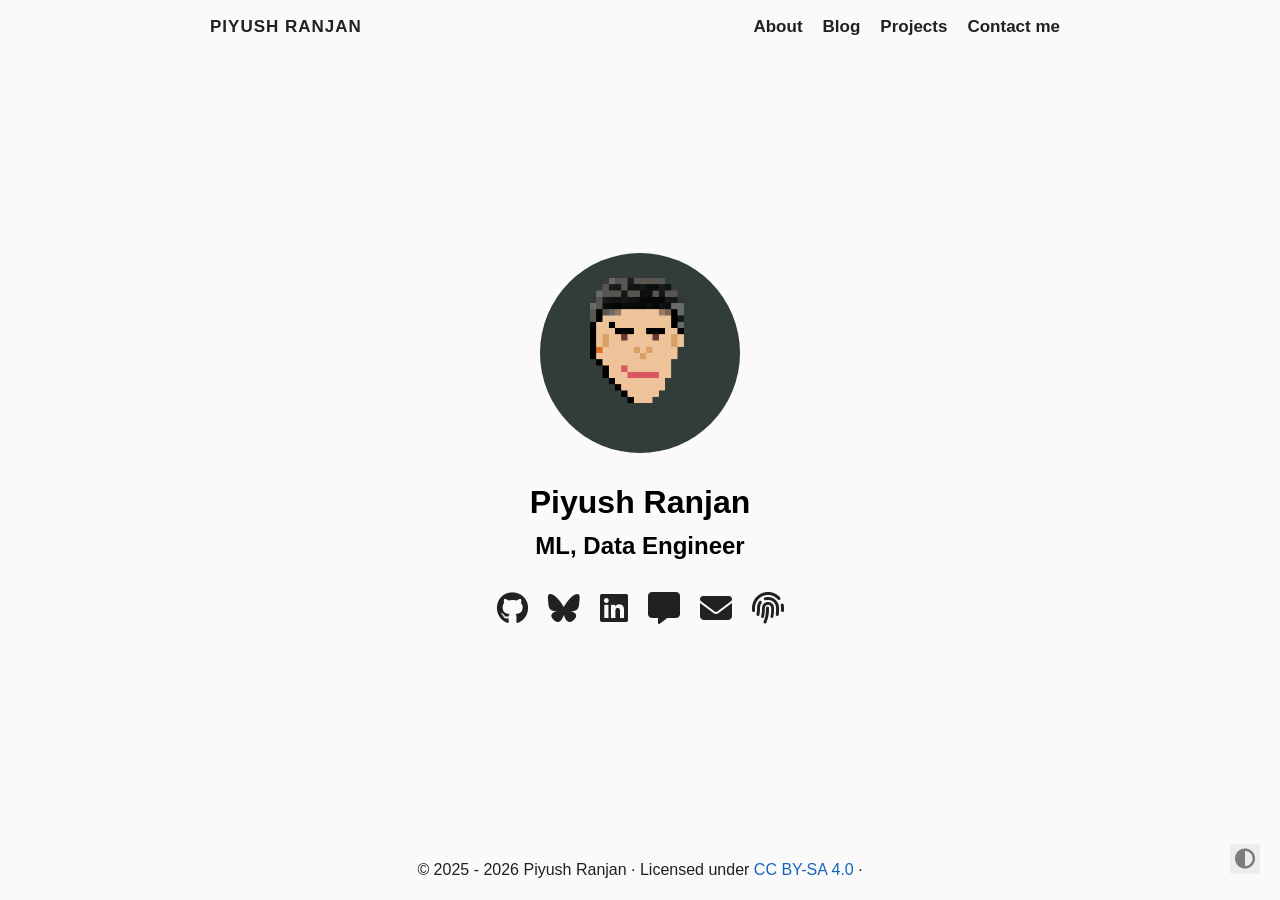
==== commit 40e39bd0: "deployment - Sat Jan  3 11:17:03 2026" ====
--- a/index.html
+++ b/index.html
@@ -1,6 +1,6 @@
 <!doctype html><html lang=en><head><title>Piyush Ranjan</title><meta charset=utf-8><meta name=viewport content="width=device-width,initial-scale=1"><meta name=color-scheme content="light dark"><meta name=author content="Piyush Ranjan"><meta name=description content="My personal devlog"><meta name=keywords content="blog,developer,ml,ai"><meta name=twitter:card content="summary"><meta name=twitter:title content="Piyush Ranjan"><meta name=twitter:description content="My personal devlog"><meta property="og:url" content="https://piyuple.dev/"><meta property="og:site_name" content="Piyush Ranjan"><meta property="og:title" content="Piyush Ranjan"><meta property="og:description" content="My personal devlog"><meta property="og:locale" content="en"><meta property="og:type" content="website"><link rel=canonical href=https://piyuple.dev/><link rel=preload href=/fonts/fa-brands-400.woff2 as=font type=font/woff2 crossorigin><link rel=preload href=/fonts/fa-regular-400.woff2 as=font type=font/woff2 crossorigin><link rel=preload href=/fonts/fa-solid-900.woff2 as=font type=font/woff2 crossorigin><link rel=stylesheet href=/css/coder.min.4b392a85107b91dbdabc528edf014a6ab1a30cd44cafcd5325c8efe796794fca.css integrity="sha256-SzkqhRB7kdvavFKO3wFKarGjDNRMr81TJcjv55Z5T8o=" crossorigin=anonymous media=screen><link rel=stylesheet href=/css/coder-dark.min.a00e6364bacbc8266ad1cc81230774a1397198f8cfb7bcba29b7d6fcb54ce57f.css integrity="sha256-oA5jZLrLyCZq0cyBIwd0oTlxmPjPt7y6KbfW/LVM5X8=" crossorigin=anonymous media=screen><link rel=icon type=image/svg+xml href=/favicon.svg sizes=any><link rel=icon type=image/png href=/images/favicon-32x32.png sizes=32x32><link rel=icon type=image/png href=/images/favicon-16x16.png sizes=16x16><link rel=apple-touch-icon href=/apple-touch-icon.png><link rel=apple-touch-icon sizes=180x180 href=/apple-touch-icon.png><link rel=manifest href=/site.webmanifest><link rel=mask-icon href=/images/safari-pinned-tab.svg color=#5bbad5><link rel=alternate type=application/rss+xml href=/index.xml title="Piyush Ranjan"><meta name=generator content="Hugo 0.151.2"></head><body class="preload-transitions colorscheme-auto"><div class=float-container><a id=dark-mode-toggle class=colorscheme-toggle><i class="fa-solid fa-adjust fa-fw" aria-hidden=true></i></a></div><main class=wrapper><nav class=navigation><section class=container><a class=navigation-title href=https://piyuple.dev/>Piyush Ranjan
 </a><input type=checkbox id=menu-toggle>
-<label class="menu-button float-right" for=menu-toggle><i class="fa-solid fa-bars fa-fw" aria-hidden=true></i></label><ul class=navigation-list><li class=navigation-item><a class=navigation-link href=/about/>About</a></li><li class=navigation-item><a class=navigation-link href=/posts/>Blog</a></li><li class=navigation-item><a class=navigation-link href=/projects/>Projects</a></li><li class=navigation-item><a class=navigation-link href=/contact/>Contact me</a></li></ul></section></nav><div class=content><section class="container centered"><div class=about><div class=avatar><img src=/images/avatar.png alt=avatar></div><h1>Piyush Ranjan</h1><h2>ML, Data Engineer<br></h2><ul><li><a href=https://github.com/piyuple/ aria-label=Github><i class="fa-brands fa-github fa-2x" aria-hidden=true></i></a></li><li><a href=https://bsky.app/profile/piyuple.dev aria-label=BlueSky><i class="fa-brands fa-bluesky fa-2x" aria-hidden=true></i></a></li><li><a href=https://www.linkedin.com/in/piyuple/ aria-label=LinkedIn><i class="fa-brands fa-linkedin fa-2x" aria-hidden=true></i></a></li><li><a href=https://matrix.to/#/@piyuple:matrix.org aria-label=Matrix><i class="fa-solid fa-message fa-2x" aria-hidden=true></i></a></li><li><a href=mailto:hello@piyuple.dev aria-label=Mail><i class="fa-solid fa-envelope fa-2x" aria-hidden=true></i></a></li></ul></div></section></div><footer class=footer><section class=container>©
+<label class="menu-button float-right" for=menu-toggle><i class="fa-solid fa-bars fa-fw" aria-hidden=true></i></label><ul class=navigation-list><li class=navigation-item><a class=navigation-link href=/about/>About</a></li><li class=navigation-item><a class=navigation-link href=/posts/>Blog</a></li><li class=navigation-item><a class=navigation-link href=/projects/>Projects</a></li><li class=navigation-item><a class=navigation-link href=/contact/>Contact me</a></li></ul></section></nav><div class=content><section class="container centered"><div class=about><div class=avatar><img src=/images/avatar.png alt=avatar></div><h1>Piyush Ranjan</h1><h2>ML, Data Engineer<br></h2><ul><li><a href=https://github.com/piyuple/ aria-label=Github><i class="fa-brands fa-github fa-2x" aria-hidden=true></i></a></li><li><a href=https://bsky.app/profile/piyuple.dev aria-label=BlueSky><i class="fa-brands fa-bluesky fa-2x" aria-hidden=true></i></a></li><li><a href=https://www.linkedin.com/in/piyuple/ aria-label=LinkedIn><i class="fa-brands fa-linkedin fa-2x" aria-hidden=true></i></a></li><li><a href=https://matrix.to/#/@piyuple:matrix.org aria-label=Matrix><i class="fa-solid fa-message fa-2x" aria-hidden=true></i></a></li><li><a href=mailto:hello@piyuple.dev aria-label=Mail><i class="fa-solid fa-envelope fa-2x" aria-hidden=true></i></a></li><li><a href=https://keys.openpgp.org/vks/v1/by-fingerprint/9A9EF4ECEB12701E635B76830B2DE5A95CE3BE23 aria-label="GPG Public Key"><i class="fa-solid fa-fingerprint fa-2x" aria-hidden=true></i></a></li></ul></div></section></div><footer class=footer><section class=container>©
 2025 -
 2026
 Piyush Ranjan
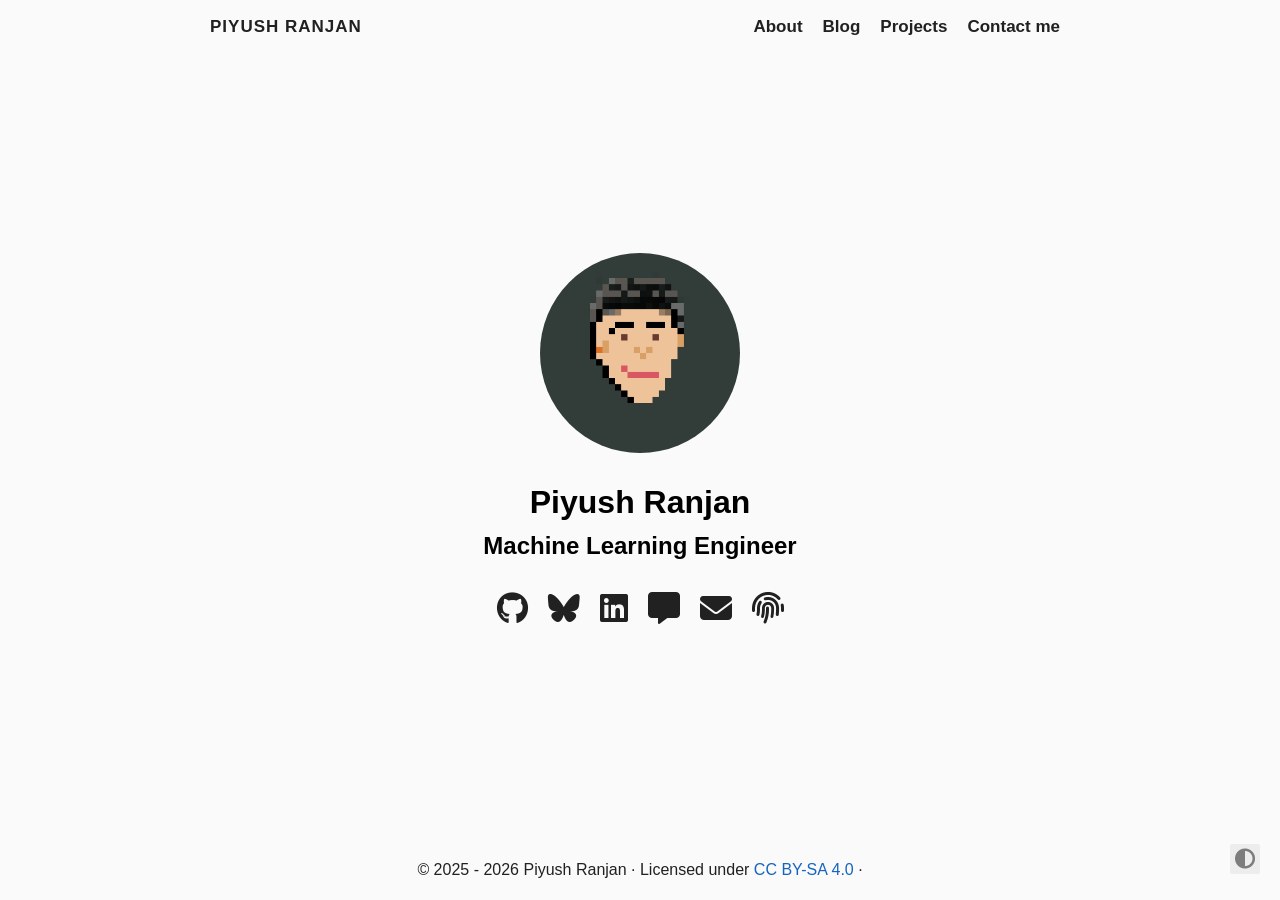
==== commit b76d2206: "deployment - 2026-02-12T20:49:07+0530" ====
--- a/index.html
+++ b/index.html
@@ -1,6 +1,6 @@
-<!doctype html><html lang=en><head><title>Piyush Ranjan</title><meta charset=utf-8><meta name=viewport content="width=device-width,initial-scale=1"><meta name=color-scheme content="light dark"><meta name=author content="Piyush Ranjan"><meta name=description content="My personal devlog"><meta name=keywords content="blog,developer,ml,ai"><meta name=twitter:card content="summary"><meta name=twitter:title content="Piyush Ranjan"><meta name=twitter:description content="My personal devlog"><meta property="og:url" content="https://piyuple.dev/"><meta property="og:site_name" content="Piyush Ranjan"><meta property="og:title" content="Piyush Ranjan"><meta property="og:description" content="My personal devlog"><meta property="og:locale" content="en"><meta property="og:type" content="website"><link rel=canonical href=https://piyuple.dev/><link rel=preload href=/fonts/fa-brands-400.woff2 as=font type=font/woff2 crossorigin><link rel=preload href=/fonts/fa-regular-400.woff2 as=font type=font/woff2 crossorigin><link rel=preload href=/fonts/fa-solid-900.woff2 as=font type=font/woff2 crossorigin><link rel=stylesheet href=/css/coder.min.4b392a85107b91dbdabc528edf014a6ab1a30cd44cafcd5325c8efe796794fca.css integrity="sha256-SzkqhRB7kdvavFKO3wFKarGjDNRMr81TJcjv55Z5T8o=" crossorigin=anonymous media=screen><link rel=stylesheet href=/css/coder-dark.min.a00e6364bacbc8266ad1cc81230774a1397198f8cfb7bcba29b7d6fcb54ce57f.css integrity="sha256-oA5jZLrLyCZq0cyBIwd0oTlxmPjPt7y6KbfW/LVM5X8=" crossorigin=anonymous media=screen><link rel=icon type=image/svg+xml href=/favicon.svg sizes=any><link rel=icon type=image/png href=/images/favicon-32x32.png sizes=32x32><link rel=icon type=image/png href=/images/favicon-16x16.png sizes=16x16><link rel=apple-touch-icon href=/apple-touch-icon.png><link rel=apple-touch-icon sizes=180x180 href=/apple-touch-icon.png><link rel=manifest href=/site.webmanifest><link rel=mask-icon href=/images/safari-pinned-tab.svg color=#5bbad5><link rel=alternate type=application/rss+xml href=/index.xml title="Piyush Ranjan"><meta name=generator content="Hugo 0.151.2"></head><body class="preload-transitions colorscheme-auto"><div class=float-container><a id=dark-mode-toggle class=colorscheme-toggle><i class="fa-solid fa-adjust fa-fw" aria-hidden=true></i></a></div><main class=wrapper><nav class=navigation><section class=container><a class=navigation-title href=https://piyuple.dev/>Piyush Ranjan
+<!doctype html><html lang=en><head><title>Piyush Ranjan</title><meta charset=utf-8><meta name=viewport content="width=device-width,initial-scale=1"><meta name=color-scheme content="light dark"><meta name=author content="Piyush Ranjan"><meta name=description content="Pythons, Honey Badgers and the Imaginary Dimension"><meta name=keywords content="blog,developer,ml,ai"><meta name=twitter:card content="summary"><meta name=twitter:title content="Piyush Ranjan"><meta name=twitter:description content="Pythons, Honey Badgers and the Imaginary Dimension"><meta property="og:url" content="https://piyuple.dev/"><meta property="og:site_name" content="Piyush Ranjan"><meta property="og:title" content="Piyush Ranjan"><meta property="og:description" content="Pythons, Honey Badgers and the Imaginary Dimension"><meta property="og:locale" content="en"><meta property="og:type" content="website"><link rel=canonical href=https://piyuple.dev/><link rel=preload href=/fonts/fa-brands-400.woff2 as=font type=font/woff2 crossorigin><link rel=preload href=/fonts/fa-regular-400.woff2 as=font type=font/woff2 crossorigin><link rel=preload href=/fonts/fa-solid-900.woff2 as=font type=font/woff2 crossorigin><link rel=stylesheet href=/css/coder.min.4b392a85107b91dbdabc528edf014a6ab1a30cd44cafcd5325c8efe796794fca.css integrity="sha256-SzkqhRB7kdvavFKO3wFKarGjDNRMr81TJcjv55Z5T8o=" crossorigin=anonymous media=screen><link rel=stylesheet href=/css/coder-dark.min.a00e6364bacbc8266ad1cc81230774a1397198f8cfb7bcba29b7d6fcb54ce57f.css integrity="sha256-oA5jZLrLyCZq0cyBIwd0oTlxmPjPt7y6KbfW/LVM5X8=" crossorigin=anonymous media=screen><link rel=icon type=image/svg+xml href=/favicon.svg sizes=any><link rel=icon type=image/png href=/images/favicon-32x32.png sizes=32x32><link rel=icon type=image/png href=/images/favicon-16x16.png sizes=16x16><link rel=apple-touch-icon href=/apple-touch-icon.png><link rel=apple-touch-icon sizes=180x180 href=/apple-touch-icon.png><link rel=manifest href=/site.webmanifest><link rel=mask-icon href=/images/safari-pinned-tab.svg color=#5bbad5><link rel=alternate type=application/rss+xml href=/index.xml title="Piyush Ranjan"><meta name=generator content="Hugo 0.151.2"></head><body class="preload-transitions colorscheme-auto"><div class=float-container><a id=dark-mode-toggle class=colorscheme-toggle><i class="fa-solid fa-adjust fa-fw" aria-hidden=true></i></a></div><main class=wrapper><nav class=navigation><section class=container><a class=navigation-title href=https://piyuple.dev/>Piyush Ranjan
 </a><input type=checkbox id=menu-toggle>
-<label class="menu-button float-right" for=menu-toggle><i class="fa-solid fa-bars fa-fw" aria-hidden=true></i></label><ul class=navigation-list><li class=navigation-item><a class=navigation-link href=/about/>About</a></li><li class=navigation-item><a class=navigation-link href=/posts/>Blog</a></li><li class=navigation-item><a class=navigation-link href=/projects/>Projects</a></li><li class=navigation-item><a class=navigation-link href=/contact/>Contact me</a></li></ul></section></nav><div class=content><section class="container centered"><div class=about><div class=avatar><img src=/images/avatar.png alt=avatar></div><h1>Piyush Ranjan</h1><h2>ML, Data Engineer<br></h2><ul><li><a href=https://github.com/piyuple/ aria-label=Github><i class="fa-brands fa-github fa-2x" aria-hidden=true></i></a></li><li><a href=https://bsky.app/profile/piyuple.dev aria-label=BlueSky><i class="fa-brands fa-bluesky fa-2x" aria-hidden=true></i></a></li><li><a href=https://www.linkedin.com/in/piyuple/ aria-label=LinkedIn><i class="fa-brands fa-linkedin fa-2x" aria-hidden=true></i></a></li><li><a href=https://matrix.to/#/@piyuple:matrix.org aria-label=Matrix><i class="fa-solid fa-message fa-2x" aria-hidden=true></i></a></li><li><a href=mailto:hello@piyuple.dev aria-label=Mail><i class="fa-solid fa-envelope fa-2x" aria-hidden=true></i></a></li><li><a href=https://keys.openpgp.org/vks/v1/by-fingerprint/9A9EF4ECEB12701E635B76830B2DE5A95CE3BE23 aria-label="GPG Public Key"><i class="fa-solid fa-fingerprint fa-2x" aria-hidden=true></i></a></li></ul></div></section></div><footer class=footer><section class=container>©
+<label class="menu-button float-right" for=menu-toggle><i class="fa-solid fa-bars fa-fw" aria-hidden=true></i></label><ul class=navigation-list><li class=navigation-item><a class=navigation-link href=/about/>About</a></li><li class=navigation-item><a class=navigation-link href=/posts/>Blog</a></li><li class=navigation-item><a class=navigation-link href=/projects/>Projects</a></li><li class=navigation-item><a class=navigation-link href=/contact/>Contact me</a></li></ul></section></nav><div class=content><section class="container centered"><div class=about><div class=avatar><img src=/images/avatar.png alt=avatar></div><h1>Piyush Ranjan</h1><h2>Machine Learning Engineer<br></h2><ul><li><a href=https://github.com/piyuple/ aria-label=Github><i class="fa-brands fa-github fa-2x" aria-hidden=true></i></a></li><li><a href=https://bsky.app/profile/piyuple.dev aria-label=BlueSky><i class="fa-brands fa-bluesky fa-2x" aria-hidden=true></i></a></li><li><a href=https://www.linkedin.com/in/piyuple/ aria-label=LinkedIn><i class="fa-brands fa-linkedin fa-2x" aria-hidden=true></i></a></li><li><a href=https://matrix.to/#/@piyuple:matrix.org aria-label=Matrix><i class="fa-solid fa-message fa-2x" aria-hidden=true></i></a></li><li><a href=mailto:hello@piyuple.dev aria-label=Mail><i class="fa-solid fa-envelope fa-2x" aria-hidden=true></i></a></li><li><a href=https://keys.openpgp.org/vks/v1/by-fingerprint/9A9EF4ECEB12701E635B76830B2DE5A95CE3BE23 aria-label="GPG Public Key"><i class="fa-solid fa-fingerprint fa-2x" aria-hidden=true></i></a></li></ul></div></section></div><footer class=footer><section class=container>©
 2025 -
 2026
 Piyush Ranjan
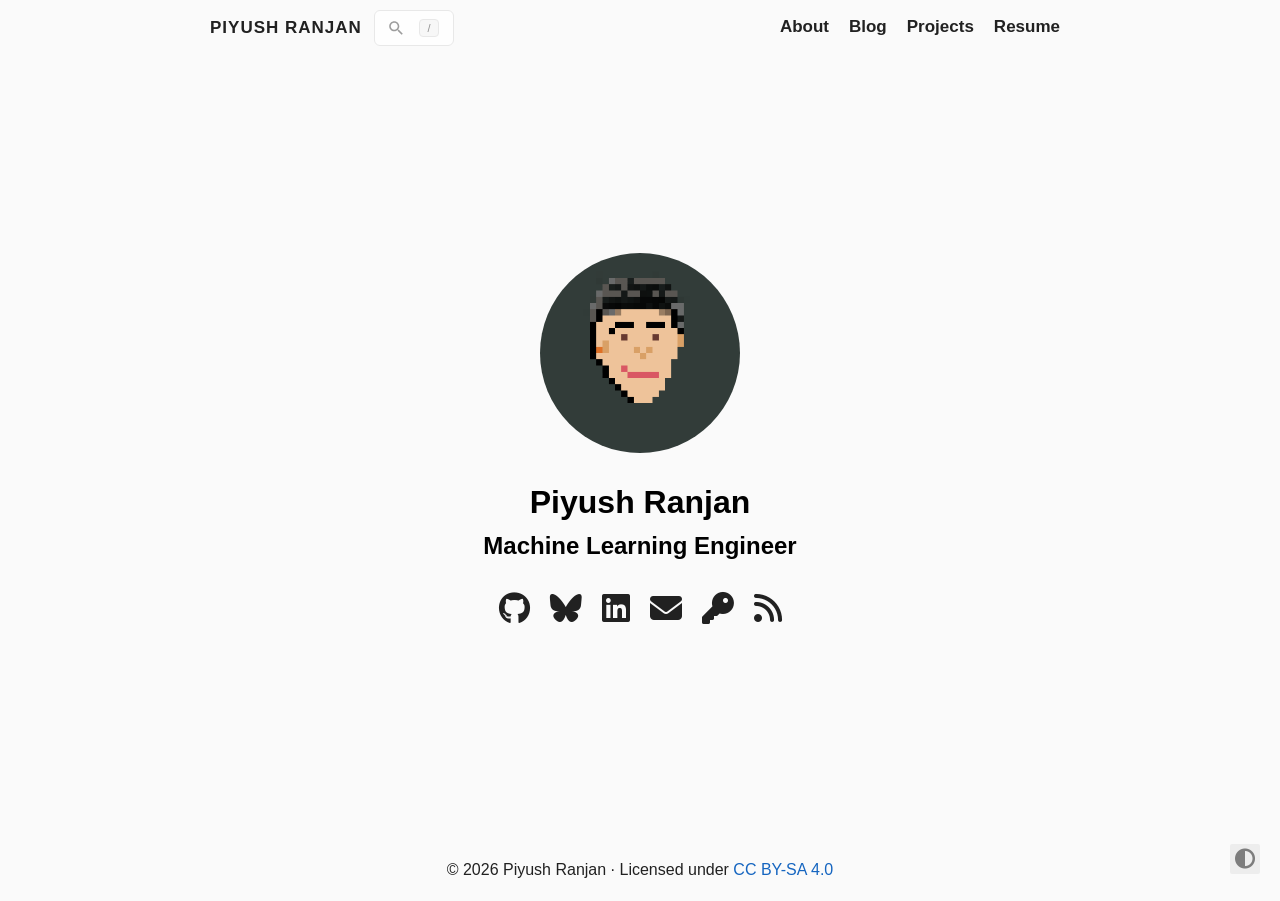
==== commit 82aa1a16: "deployment - 2026-07-10T22:55:03+0530" ====
--- a/index.html
+++ b/index.html
@@ -1,9 +1,7 @@
-<!doctype html><html lang=en><head><title>Piyush Ranjan</title><meta charset=utf-8><meta name=viewport content="width=device-width,initial-scale=1"><meta name=color-scheme content="light dark"><meta name=author content="Piyush Ranjan"><meta name=description content="Pythons, Honey Badgers and the Imaginary Dimension"><meta name=keywords content="blog,developer,ml,ai"><meta name=twitter:card content="summary"><meta name=twitter:title content="Piyush Ranjan"><meta name=twitter:description content="Pythons, Honey Badgers and the Imaginary Dimension"><meta property="og:url" content="https://piyuple.dev/"><meta property="og:site_name" content="Piyush Ranjan"><meta property="og:title" content="Piyush Ranjan"><meta property="og:description" content="Pythons, Honey Badgers and the Imaginary Dimension"><meta property="og:locale" content="en"><meta property="og:type" content="website"><link rel=canonical href=https://piyuple.dev/><link rel=preload href=/fonts/fa-brands-400.woff2 as=font type=font/woff2 crossorigin><link rel=preload href=/fonts/fa-regular-400.woff2 as=font type=font/woff2 crossorigin><link rel=preload href=/fonts/fa-solid-900.woff2 as=font type=font/woff2 crossorigin><link rel=stylesheet href=/css/coder.min.4b392a85107b91dbdabc528edf014a6ab1a30cd44cafcd5325c8efe796794fca.css integrity="sha256-SzkqhRB7kdvavFKO3wFKarGjDNRMr81TJcjv55Z5T8o=" crossorigin=anonymous media=screen><link rel=stylesheet href=/css/coder-dark.min.a00e6364bacbc8266ad1cc81230774a1397198f8cfb7bcba29b7d6fcb54ce57f.css integrity="sha256-oA5jZLrLyCZq0cyBIwd0oTlxmPjPt7y6KbfW/LVM5X8=" crossorigin=anonymous media=screen><link rel=icon type=image/svg+xml href=/favicon.svg sizes=any><link rel=icon type=image/png href=/images/favicon-32x32.png sizes=32x32><link rel=icon type=image/png href=/images/favicon-16x16.png sizes=16x16><link rel=apple-touch-icon href=/apple-touch-icon.png><link rel=apple-touch-icon sizes=180x180 href=/apple-touch-icon.png><link rel=manifest href=/site.webmanifest><link rel=mask-icon href=/images/safari-pinned-tab.svg color=#5bbad5><link rel=alternate type=application/rss+xml href=/index.xml title="Piyush Ranjan"><meta name=generator content="Hugo 0.151.2"></head><body class="preload-transitions colorscheme-auto"><div class=float-container><a id=dark-mode-toggle class=colorscheme-toggle><i class="fa-solid fa-adjust fa-fw" aria-hidden=true></i></a></div><main class=wrapper><nav class=navigation><section class=container><a class=navigation-title href=https://piyuple.dev/>Piyush Ranjan
-</a><input type=checkbox id=menu-toggle>
-<label class="menu-button float-right" for=menu-toggle><i class="fa-solid fa-bars fa-fw" aria-hidden=true></i></label><ul class=navigation-list><li class=navigation-item><a class=navigation-link href=/about/>About</a></li><li class=navigation-item><a class=navigation-link href=/posts/>Blog</a></li><li class=navigation-item><a class=navigation-link href=/projects/>Projects</a></li><li class=navigation-item><a class=navigation-link href=/contact/>Contact me</a></li></ul></section></nav><div class=content><section class="container centered"><div class=about><div class=avatar><img src=/images/avatar.png alt=avatar></div><h1>Piyush Ranjan</h1><h2>Machine Learning Engineer<br></h2><ul><li><a href=https://github.com/piyuple/ aria-label=Github><i class="fa-brands fa-github fa-2x" aria-hidden=true></i></a></li><li><a href=https://bsky.app/profile/piyuple.dev aria-label=BlueSky><i class="fa-brands fa-bluesky fa-2x" aria-hidden=true></i></a></li><li><a href=https://www.linkedin.com/in/piyuple/ aria-label=LinkedIn><i class="fa-brands fa-linkedin fa-2x" aria-hidden=true></i></a></li><li><a href=https://matrix.to/#/@piyuple:matrix.org aria-label=Matrix><i class="fa-solid fa-message fa-2x" aria-hidden=true></i></a></li><li><a href=mailto:hello@piyuple.dev aria-label=Mail><i class="fa-solid fa-envelope fa-2x" aria-hidden=true></i></a></li><li><a href=https://keys.openpgp.org/vks/v1/by-fingerprint/9A9EF4ECEB12701E635B76830B2DE5A95CE3BE23 aria-label="GPG Public Key"><i class="fa-solid fa-fingerprint fa-2x" aria-hidden=true></i></a></li></ul></div></section></div><footer class=footer><section class=container>©
-2025 -
+<!doctype html><html lang=en><head><title>Piyush Ranjan</title><meta charset=utf-8><meta name=viewport content="width=device-width,initial-scale=1"><meta name=color-scheme content="light dark"><meta http-equiv=Content-Security-Policy content="upgrade-insecure-requests; block-all-mixed-content; default-src 'self'; child-src 'self'; font-src 'self' https://fonts.gstatic.com https://cdn.jsdelivr.net/; form-action 'self'; frame-src 'none'; img-src 'self' data:; object-src 'none'; style-src 'self' 'unsafe-inline' https://fonts.googleapis.com/ https://cdn.jsdelivr.net/; script-src 'self' 'unsafe-inline' 'wasm-unsafe-eval' https://cdn.jsdelivr.net/ https://gc.zgo.at https://static.cloudflareinsights.com; connect-src 'self' https://piyuple.goatcounter.com https://static.cloudflareinsights.com; base-uri 'self'; worker-src 'self';"><meta name=author content="Piyush Ranjan"><meta name=description content="Pythons, Honey Badgers and the Imaginary Dimension"><meta name=keywords content="blog,developer,ml,ai"><meta name=twitter:card content="summary"><meta name=twitter:title content="Piyush Ranjan"><meta name=twitter:description content="Pythons, Honey Badgers and the Imaginary Dimension"><meta property="og:url" content="https://piyuple.dev/"><meta property="og:site_name" content="Piyush Ranjan"><meta property="og:title" content="Piyush Ranjan"><meta property="og:description" content="Pythons, Honey Badgers and the Imaginary Dimension"><meta property="og:locale" content="en"><meta property="og:type" content="website"><link rel=canonical href=https://piyuple.dev/><link rel=preload href=/fonts/fa-brands-400.woff2 as=font type=font/woff2 crossorigin><link rel=preload href=/fonts/fa-regular-400.woff2 as=font type=font/woff2 crossorigin><link rel=preload href=/fonts/fa-solid-900.woff2 as=font type=font/woff2 crossorigin><link rel=stylesheet href=/css/coder.min.4b392a85107b91dbdabc528edf014a6ab1a30cd44cafcd5325c8efe796794fca.css integrity="sha256-SzkqhRB7kdvavFKO3wFKarGjDNRMr81TJcjv55Z5T8o=" crossorigin=anonymous media=screen><link rel=stylesheet href=/css/coder-dark.min.a00e6364bacbc8266ad1cc81230774a1397198f8cfb7bcba29b7d6fcb54ce57f.css integrity="sha256-oA5jZLrLyCZq0cyBIwd0oTlxmPjPt7y6KbfW/LVM5X8=" crossorigin=anonymous media=screen><link rel=stylesheet href=/css/custom.min.56721d95a663bcb272d6831d7bb45bf6454f26d0a480278b8b0c66591c9b7a55.css integrity="sha256-VnIdlaZjvLJy1oMde7Rb9kVPJtCkgCeLiwxmWRybelU=" crossorigin=anonymous media=screen><link rel=icon type=image/svg+xml href=/favicon.svg sizes=any><link rel=icon type=image/png href=/images/favicon-32x32.png sizes=32x32><link rel=icon type=image/png href=/images/favicon-16x16.png sizes=16x16><link rel=apple-touch-icon href=/apple-touch-icon.png><link rel=apple-touch-icon sizes=180x180 href=/apple-touch-icon.png><link rel=manifest href=/site.webmanifest><link rel=mask-icon href=/images/safari-pinned-tab.svg color=#5bbad5><link rel=alternate type=application/rss+xml href=/index.xml title="Piyush Ranjan"><meta name=generator content="Hugo 0.151.2"><pagefind-config excerpt-length=15 highlight-param=highlight></pagefind-config><link href=/pagefind/pagefind-component-ui.css rel=stylesheet><script src=/pagefind/pagefind-component-ui.js type=module></script><link rel=me href=https://hachyderm.io/@piyuple></head><body class="preload-transitions colorscheme-auto"><div class=float-container><a id=dark-mode-toggle class=colorscheme-toggle><i class="fa-solid fa-adjust fa-fw" aria-hidden=true></i></a></div><main class=wrapper><nav class=navigation data-is-home=true><section class=container><a class=navigation-title href=https://piyuple.dev/>Piyush Ranjan
+</a><pagefind-modal-trigger compact shortcut=/ class=navigation-search></pagefind-modal-trigger><input type=checkbox id=menu-toggle>
+<label class="menu-button float-right" for=menu-toggle><i class="fa-solid fa-bars fa-fw" aria-hidden=true></i></label><ul class=navigation-list><li class=navigation-item><a class=navigation-link href=/about/>About</a></li><li class=navigation-item><a class=navigation-link href=/posts/>Blog</a></li><li class=navigation-item><a class=navigation-link href=/projects/>Projects</a></li><li class=navigation-item><a class=navigation-link href=/resume/>Resume</a></li></ul></section></nav><div class=content><section class="container centered"><div class=about><div class=avatar><img src=/images/avatar.png alt=avatar></div><h1>Piyush Ranjan</h1><h2>Machine Learning Engineer<br></h2><ul><li><a href=https://github.com/piyuple/ aria-label=Github><i class="fa-brands fa-github fa-2x" aria-hidden=true></i></a></li><li><a href=https://bsky.app/profile/piyuple.dev aria-label=BlueSky><i class="fa-brands fa-bluesky fa-2x" aria-hidden=true></i></a></li><li><a href=https://www.linkedin.com/in/piyuple/ aria-label=LinkedIn><i class="fa-brands fa-linkedin fa-2x" aria-hidden=true></i></a></li><li><a href=mailto:hello@piyuple.dev aria-label=Mail><i class="fa-solid fa-envelope fa-2x" aria-hidden=true></i></a></li><li><a href=https://keys.openpgp.org/vks/v1/by-fingerprint/9A9EF4ECEB12701E635B76830B2DE5A95CE3BE23 aria-label="GPG Public Key"><i class="fa-solid fa-key fa-2x" aria-hidden=true></i></a></li><li><a href=/index.xml aria-label=RSS><i class="fa-solid fa-rss fa-2x" aria-hidden=true></i></a></li></ul></div></section></div><footer class=footer><section class=container>©
 2026
 Piyush Ranjan
 ·
-Licensed under <a rel=license href=http://creativecommons.org/licenses/by-sa/4.0/>CC BY-SA 4.0</a>
-·</section></footer></main><script src=/js/coder.min.6ae284be93d2d19dad1f02b0039508d9aab3180a12a06dcc71b0b0ef7825a317.js integrity="sha256-auKEvpPS0Z2tHwKwA5UI2aqzGAoSoG3McbCw73gloxc="></script></body></html>+Licensed under <a rel=license href=http://creativecommons.org/licenses/by-sa/4.0/>CC BY-SA 4.0</a></section></footer></main><script src=/js/coder.min.6ae284be93d2d19dad1f02b0039508d9aab3180a12a06dcc71b0b0ef7825a317.js integrity="sha256-auKEvpPS0Z2tHwKwA5UI2aqzGAoSoG3McbCw73gloxc="></script><script src=/js/custom.min.975feea50880c72eadfd9e9cdeec2fefd88392743380aeefd90d092d68fd4fdb.js integrity="sha256-l1/upQiAxy6t/Z6c3uwv79iDknQzgK7v2Q0JLWj9T9s="></script><script data-goatcounter=https://piyuple.goatcounter.com/count src=/js/goatcounter.792b7abd26c1fb6ae62906833e09a301251e2641816e69e4f95aba518f3fe3f0.js integrity="sha256-eSt6vSbB+2rmKQaDPgmjASUeJkGBbmnk+Vq6UY8/4/A=" crossorigin=anonymous async></script><ul class=floating-pixels id=pixel-container></ul><pagefind-modal></pagefind-modal><script type=module src=/js/pagefind-highlight-init.min.0f69890a5683c2fc7f4dfb84f9f2501a0576233b7b779582e0121c4f25e8ebc2.js integrity="sha256-D2mJClaDwvx/TfuE+fJQGgV2Izt7d5WC4BIcTyXo68I="></script></body></html>
